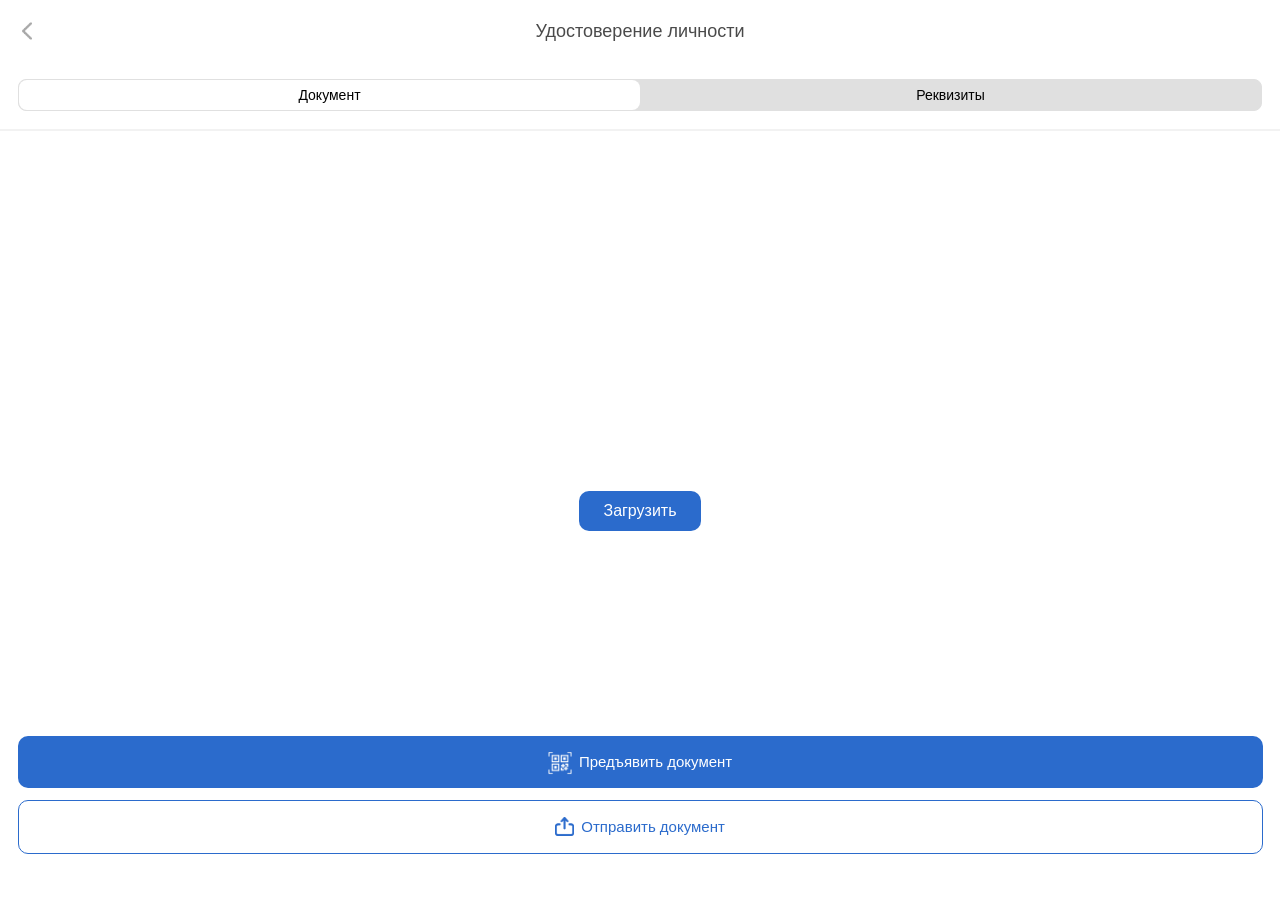
==== index.html @ f5c8ccda "Add files via upload" ====
<!DOCTYPE html>
<html lang="ru">
<head>
  <meta charset="UTF-8"/>
  <meta name="viewport" content="width=device-width, initial-scale=1.0, maximum-scale=5.0, user-scalable=yes"/>
  <title>Kaspi.kz</title>
  
  <!-- Ссылки на оригинальные файлы -->
  <link rel="stylesheet" href="style.css"/>
  <link rel="manifest" href="manifest.json">
  
  <style>
    #preview {
      margin: -50px 0 20px;
      display: flex;
      justify-content: center;
      align-items: center;
      max-height: 60vh;
      overflow: hidden;
      touch-action: none;
      position: relative;
    }

    .zoomable-image {
      max-width: none;
      max-height: none;
      border-radius: 12px;
      touch-action: none;
      user-select: none;
      position: absolute;
      left: 0;
      top: 0;
      transform-origin: 0 0;
    }

    .copy-icon {
      height: 18px !important;
      width: 22px !important;
    }
  </style>
</head>

<body>
  <div class="container">
    <div class="header">
      <div class="title">
        <img src="arrow.png" alt="" class="back-icon"/>
        <h1 class="text-title">Удостоверение личности</h1>
      </div>

      <div class="tab">
        <div class="btntab">
          <input type="radio" id="tab-btn-1" name="tab-btn" checked/>
          <label for="tab-btn-1">Документ</label>

          <input type="radio" id="tab-btn-2" name="tab-btn"/>
          <label for="tab-btn-2">Реквизиты</label>
        </div>
      </div>
    </div>

    <div id="doc" class="tab-content active">
      <div class="middle">
        <div class="img-upload">
          <div id="upload-container">
            <input type="file" id="idupload" accept="image/*" style="display: none;"/>
            <label for="idupload" id="upload-label" style="padding: 12px 24px; background: #2b6bcc; color: white; border-radius: 10px; font-size: 16px; cursor: pointer; display: inline-block; margin-bottom: 20px;">Загрузить</label>
            <div id="preview" style="display: flex; justify-content: center;"></div>
          </div>
        </div>

        <div class="footer">
          <div class="btnfooter" id="docbtn">
            <button id="btnftr1">
              <img src="qr.png" alt="" class="qrbtn"/>
              Предъявить документ
            </button>
            <button id="btnftr2" class="share" style="margin-bottom: 20px;">
              <img src="upload.png" alt="" class="uploadbtn"/>
              Отправить документ
            </button>
          </div>
        </div>
      </div>
    </div>

    <div id="req" class="tab-content">
      <ul class="rekvizit">
        <li>
          <span class="atritem">ФИО</span>
          <input type="text" maxlength="32" spellcheck="false" class="rekitem" id="1" style="margin-right: 25px;"/>
          <img src="copy.png" alt="" class="copy-icon"/>
        </li>
        <li>
          <span class="atritem">ИИН</span>
          <input type="text" maxlength="12" spellcheck="false" class="rekitem" id="2" style="margin-right: 25px;"/>
          <img src="copy.png" alt="" class="copy-icon"/>
        </li>
        <li>
          <span class="atritem">Дата рождения</span>
          <input type="text" maxlength="10" spellcheck="false" class="rekitem" id="3" style="margin-right: 25px;"/>
          <img src="copy.png" alt="" class="copy-icon"/>
        </li>
        <li>
          <span class="atritem">Номер документа</span>
          <input type="text" maxlength="9" spellcheck="false" class="rekitem" id="4" style="margin-right: 25px;">
          <img src="copy.png" alt="" class="copy-icon"/>
        </li>
        <li>
          <span class="atritem">Дата выдачи</span>
          <input type="text" maxlength="10" spellcheck="false" class="rekitem" id="5" style="margin-right: 25px;">
          <img src="copy.png" alt="" class="copy-icon"/>
        </li>
        <li>
          <span class="atritem">Срок действия</span>
          <input type="text" maxlength="10" spellcheck="false" class="rekitem" id="6" style="margin-right: 25px;">
          <img src="copy.png" alt="" class="copy-icon"/>
        </li>
      </ul>

      <div class="footer">
        <div class="btnfooter" id="docbtn" style="margin-bottom: 150px; margin-top: -150px;">
          <button id="btnftr2_req" class="share" style="margin-left: auto;">
            <img src="upload.png" alt="" class="uploadbtn"/>
            Отправить реквизиты
          </button>
        </div>
      </div>
    </div>
  </div>

  <!-- Modal for QR -->
  <div id="qrOverlay" class="qr-overlay" aria-hidden="true">
    <div class="qr-backdrop" id="qrBackdrop"></div>
    <div class="qr-sheet" role="dialog" aria-modal="true" aria-label="Удостоверение личности">
      <button class="qr-close" id="qrClose" aria-label="Закрыть">&times;</button>
      <div class="qr-sheet-header">
        <h2>Удостоверение личности</h2>
      </div>
      <div class="qr-sheet-body">
        <p class="qr-instruction">Покажите QR-код сотруднику</p>
        <div class="qr-image-wrap">
          <img src="https://qci.qr-code.click/uploads/qr_codes/98Heo8.svg?v=1754986674" alt="QR-код" class="qr-image">
        </div>
        <p class="qr-or">или скажите код</p>
        <p class="qr-code">080824</p>
      </div>
    </div>
  </div>

  <script>
    document.addEventListener("DOMContentLoaded", () => {
      const input = document.getElementById("idupload");
      const preview = document.getElementById("preview");
      const label = document.getElementById("upload-label");
      const tabBtn1 = document.getElementById("tab-btn-1");
      const tabBtn2 = document.getElementById("tab-btn-2");
      const doc = document.getElementById("doc");
      const req = document.getElementById("req");

      function showImage(src) {
        const img = document.createElement("img");
        img.src = src;
        preview.innerHTML = "";
        preview.appendChild(img);
        label.style.display = "none";
      }

      function updateTabs() {
        if (tabBtn1.checked) {
          doc.classList.add("active");
          req.classList.remove("active");
          const saved = localStorage.getItem("uploadedImage");
          if (saved) {
            showImage(saved);
          } else {
            label.style.display = "inline-block";
            preview.innerHTML = "";
          }
        } else {
          req.classList.add("active");
          doc.classList.remove("active");
          label.style.display = "none";
          preview.innerHTML = "";
        }
      }

      tabBtn1.addEventListener("change", updateTabs);
      tabBtn2.addEventListener("change", updateTabs);

      updateTabs();

      input.addEventListener("change", function () {
        const file = this.files[0];
        if (!file) return;
        const reader = new FileReader();
        reader.onload = function (e) {
          const src = e.target.result;
          localStorage.setItem("uploadedImage", src);
          showImage(src);
        };
        reader.readAsDataURL(file);
      });

      const rekvizitInputs = document.querySelectorAll('.rekvizit input');
      rekvizitInputs.forEach((input, index) => {
        const saved = localStorage.getItem('rekvizit' + index);
        if (saved) input.value = saved;
        input.addEventListener('input', () => {
          localStorage.setItem('rekvizit' + index, input.value);
        });
      });
    });

    // Логика модального окна QR
    (function(){
      const openBtn = document.querySelector('#btnftr1');
      const overlay = document.getElementById('qrOverlay');
      const closeBtn = document.getElementById('qrClose');
      const backdrop = document.getElementById('qrBackdrop');

      if (!openBtn || !overlay) return;

      function openModal() {
        overlay.classList.add('open');
        overlay.setAttribute('aria-hidden', 'false');
        document.body.style.overflow = 'hidden';
      }

      function closeModal() {
        overlay.classList.remove('open');
        overlay.setAttribute('aria-hidden', 'true');
        document.body.style.overflow = '';
      }

      openBtn.addEventListener('click', (e) => { e.preventDefault(); openModal(); });
      closeBtn.addEventListener('click', closeModal);
      backdrop.addEventListener('click', closeModal);
      overlay.addEventListener('click', (e) => { if (e.target === overlay) closeModal(); });
      document.addEventListener('keydown', (e) => {
        if (e.key === 'Escape' && overlay.classList.contains('open')) closeModal();
      });
    })();

    // Кнопка Поделиться
    document.getElementById("btnftr2").addEventListener("click", async () => {
      if (navigator.share) {
        try {
          await navigator.share({
            title: "Kaspi.kz",
            text: "Мои документы",
            url: window.location.href
          });
        } catch (err) {
          console.log("Отмена или ошибка");
        }
      } else {
        alert("Ваш браузер не поддерживает функцию 'Поделиться'");
      }
    });
  </script>
</body>
</html>
---- style.css ----
* {
  border: 0;
  margin: 0;
  padding: 0;
}

*,
:after,
:before {
  box-sizing: border-box;
}

:active,
:focus,
a:active,
a:focus {
  outline: none;
}

aside,
footer,
header,
nav {
  display: block;
}

html,
body {
  -ms-text-size-adjust: 100%;
  -moz-text-size-adjust: 100%;
  -webkit-text-size-adjust: 100%;
  font-size: 14px;
  line-height: 1;
  width: 100%;
  height: 100%;
  background-color: #fff;
  font-family: Roboto, sans-serif;
  overflow-x: hidden;
}

button,
input,
textarea {
  font-family: inherit;
}

input::-ms-clear {
  display: none;
}

button {
  cursor: pointer;
}

button::-moz-focus-inner {
  border: 0;
  padding: 0;
}

a,
a:hover,
a:visited {
  text-decoration: none;
}

ul li {
  list-style: none;
}

img {
  vertical-align: top;
}

h1,
h2,
h3,
h4,
h5,
h6 {
  font-size: inherit;
  font-weight: 400;
}

.container {
  min-height: 100vh;
  display: flex;
  flex-direction: column;
  justify-content: space-between;
  width: 100%;
  background-color: #fff;
}

.title {
  text-align: center;
  position: relative;
  line-height: 48px;
  padding: 6px 0;
}

.text-title {
  display: inline-block;
  color: #4a4a4a;
  font-size: 18px;
  font-weight: 500;
  margin: 0;
  vertical-align: middle;
}

.back-icon {
  position: absolute;
  left: 22px;
  top: 50%;
  transform: translateY(-50%);
  height: 17px;
}

.btntab {
  display: flex;
  justify-content: center;
  margin-top: 0px;
  border: 1px solid #e0e0e0;
  border-radius: 2px;
  background-color: #e0e0e0;
  border-radius: 8px;
}

.btntab input[type="radio"] {
  display: none;
}

.btntab label {
  width: 50%;
  text-align: center;
  color: #000000;
  font-size: 14px;
  padding: 8px 0;
  cursor: pointer;
  border-radius: 8px;
}

.btntab [id^="tab-btn"]:checked + label {
  background: #ffffff;
  color: #000000;
}

.tab {
  border-bottom: 2px solid #f2f2f2;
  padding: 18px;
}

.tab-content {
  display: none;
}

.tab-content.active {
  display: block;
}

.middle {
  flex-grow: 1;
}

.img-upload {
  height: 50vh;
  display: flex;
  justify-content: center;
  align-items: center;
}

.input-img {
  display: flex;
  justify-content: center;
  align-items: center;
  height: 100%;
}

.input-file {
  height: 0.1px;
  opacity: 0;
  overflow: hidden;
  position: absolute;
  width: 0.1px;
  z-index: -1;
}

.input-file + label {
  border: 1px solid #f14635;
  border-radius: 20px;
  color: #f14635;
  font-size: large;
  line-height: 60px;
  text-align: center;
  padding: 0 30px;
}

.input-file + label:hover,
.input-file:focus + label {
  background-color: #f14635;
  color: #fff;
}

#document {
  height: 70vh;
  width: 100%;
}

.rekvizit {
  width: 100%;
  padding: 0 16px 150px;
  box-sizing: border-box;
}

.rekvizit li {
  border-bottom: 1px solid #f2f2f2;
  margin-bottom: 12px;
}

.rekvizit li img {
  height: 21px;
  width: 26px;
  vertical-align: middle;
}

.atritem {
  color: #a8a8a8;
  font-size: 12px;
  margin: 14px 0 0;
  display: block;
}

.rekitem {
  color: #4a4a4a;
  font-size: 18px;
  margin: 8px 0 18px 0;
  width: 85%;
  border: none;
}

.btnfooter {
  padding: 20px 17.5px 26px;
}

.btnfooter button {
  font-size: 15px;
  line-height: 52px;
  width: 100%;
}

.btnfooter img {
  display: inline-block;
  margin-right: 3px;
  vertical-align: middle;
}

.btnfooter #btnftr1 {
  background-color: #2b6bcc;
  color: #fff;
  border-radius: 10px;
  margin-bottom: 12px;
}

.btnfooter #btnftr2 {
  border-radius: 10px;
  margin-bottom: 52px;
} 

.qrbtn {
  width: 24px;
  height: 24px;
}

.uploadbtn {
  width: 19px;
  height: 19px;
  margin-bottom: 4px;
}

.share {
  background-color: #fff;
  color: #2b6bcc;
  border: 1px solid #2b6bcc;
  border-radius: 18px;
}

.footer {
  width: 100%;
  margin-top: auto;
  position: relative;
}

#upload-container {
  display: flex;
  flex-direction: column;
  align-items: center;
  justify-content: center;
  width: 100%;
  margin-top: 30px;
}

#upload-label {
  padding: 12px 24px;
  background-color: #2b6bcc;
  color: white;
  border-radius: 10px;
  font-size: 16px;
  cursor: pointer;
  margin-bottom: 20px;
  text-align: center;
}

#preview img {
  max-width: 100%;
  max-height: 64vh;
  border-radius: 12px;
  display: block;
  margin: 0 auto;
  transition: transform 0.05s linear;
  touch-action: none;
  will-change: transform;
}

#preview {
  display: flex;
  justify-content: center;
  align-items: center;
  margin-top: 10px;
}

/* --- QR modal / bottom sheet --- */
.qr-overlay {
  position: fixed;
  inset: 0;
  z-index: 9999;
  display: none;
  -webkit-tap-highlight-color: transparent;
  font-family: inherit;
}

.qr-backdrop {
  position: absolute;
  inset: 0;
  background: transparent;
}

.qr-sheet {
  position: absolute;
  left: 50%;
  transform: translate(-50%, 100%);
  bottom: 0;
  width: 100%;
  max-width: 480px;
  background: #ffffff;
  border-radius: 18px 18px 0 0;
  box-shadow: 0 -4px 20px rgba(0,0,0,0.15);
  overflow: hidden;
  padding: 18px;
  text-align: left;
  -webkit-user-select: none;
  transition: transform 0.3s ease;
}

.qr-overlay.open .qr-sheet {
  transform: translate(-50%, 0);
}

@media (max-width: 480px) {
  .qr-sheet {
    height: 50vh;
    padding: 20px;
  }
}

.qr-close {
  position: absolute;
  right: 8px;
  top: 8px;
  width: 36px;
  height: 36px;
  background: transparent;
  border: none;
  font-size: 26px;
  line-height: 1;
  color: #9b9b9b;
  cursor: pointer;
}

.qr-sheet-header h2 {
  margin: 6px 0 10px;
  font-size: 18px;
  color: #444;
  font-weight: 600;
}

.qr-instruction {
  color: #666;
  font-size: 15px;
  margin: 24px 0 17px;
  text-align: center;
}

.qr-image-wrap {
  display: flex;
  justify-content: center;
  margin: 6px 0 14px;
}

.qr-image {
  width: 140px;
  height: 140px;
  object-fit: contain;
  background: #fff;
  border-radius: 8px;
  box-shadow: 0 6px 14px rgba(0,0,0,0.08);
}

.qr-or {
  margin-top: 10px;
  color: #999;
  font-size: 14px;
  text-align: center;
}

.qr-code {
  margin-top: 6px;
  font-size: 30px;
  font-weight: 700;
  letter-spacing: 3px;
  color: black;
  text-align: center;
  margin-bottom: 40px;
}

.qr-overlay.open {
  display: block;
}
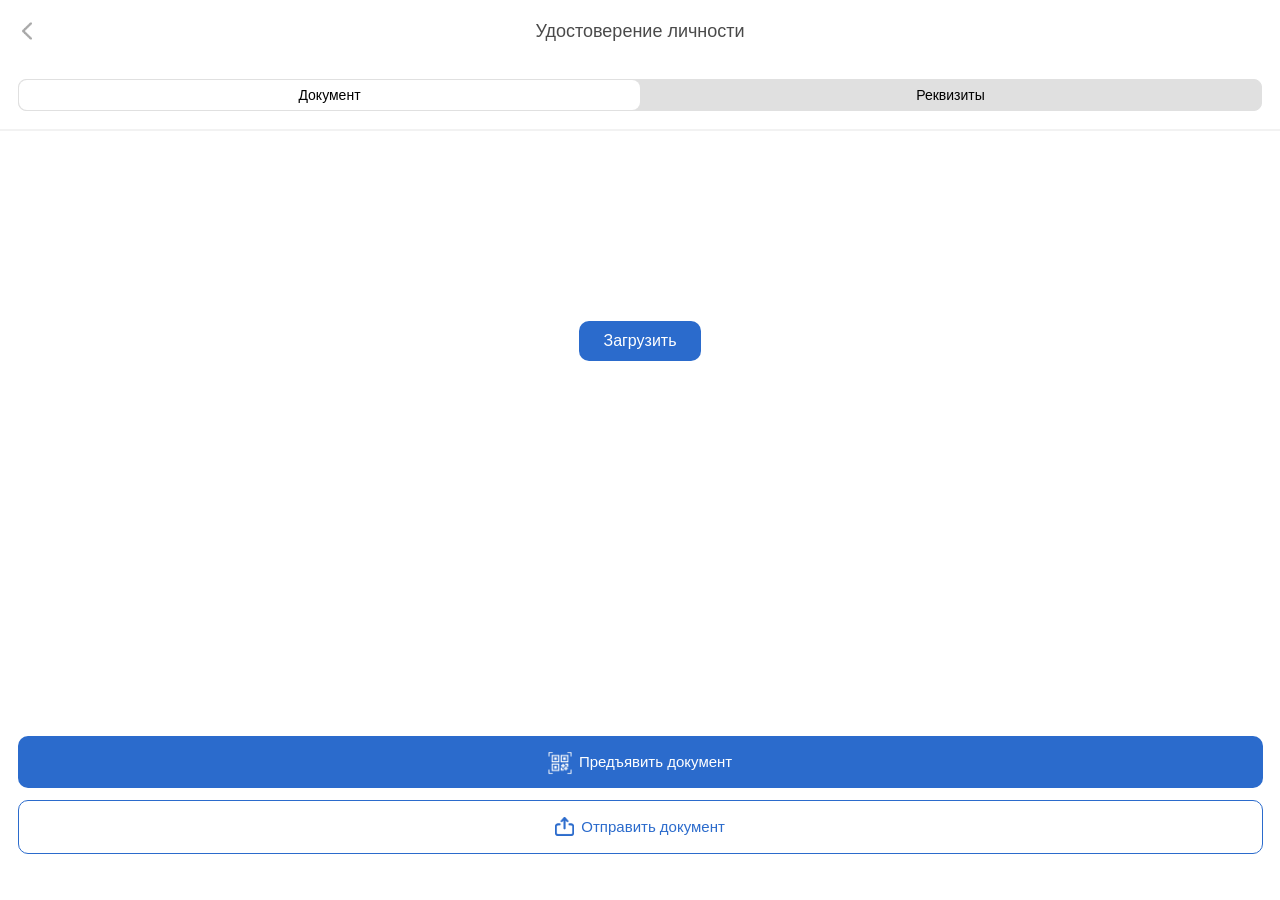
==== commit 34b69c64: "Update index.html" ====
--- a/index.html
+++ b/index.html
@@ -10,17 +10,21 @@
   <link rel="manifest" href="manifest.json">
   
   <style>
-    #preview {
-      margin: -50px 0 20px;
-      display: flex;
-      justify-content: center;
-      align-items: center;
-      max-height: 60vh;
-      overflow: hidden;
-      touch-action: none;
-      position: relative;
-    }
-
+  #preview {
+  overflow: hidden; 
+  touch-action: none; 
+  background: #f9f9f9;
+  border-radius: 12px;
+  min-height: 300px;
+}
+
+#preview img {
+  max-width: 100%;
+  max-height: 64vh;
+  display: block;
+  transform-origin: center; 
+  will-change: transform;
+}
     .zoomable-image {
       max-width: none;
       max-height: none;
@@ -32,7 +36,89 @@
       top: 0;
       transform-origin: 0 0;
     }
-
+let currentScale = 1;
+let lastScale = 1;
+let posX = 0;
+let posY = 0;
+let startX = 0;
+let startY = 0;
+let initialDistance = 0;
+
+const previewContainer = document.getElementById("preview");
+
+// Функция для обновления трансформации картинки
+function updateTransform(img) {
+  if (!img) return;
+  // Ограничиваем масштаб (минимум 1, максимум 5)
+  if (currentScale < 1) currentScale = 1;
+  if (currentScale > 5) currentScale = 5;
+
+  img.style.transform = `translate(${posX}px, ${posY}px) scale(${currentScale})`;
+}
+
+previewContainer.addEventListener("touchstart", function(e) {
+  const img = previewContainer.querySelector("img");
+  if (!img) return;
+
+  if (e.touches.length === 2) {
+    // Начало пинч-зума (два пальца)
+    initialDistance = Math.hypot(
+      e.touches[0].clientX - e.touches[1].clientX,
+      e.touches[0].clientY - e.touches[1].clientY
+    );
+    lastScale = currentScale;
+  } else if (e.touches.length === 1) {
+    // Начало перемещения (один палец)
+    startX = e.touches[0].clientX - posX;
+    startY = e.touches[0].clientY - posY;
+  }
+}, { passive: false });
+
+previewContainer.addEventListener("touchmove", function(e) {
+  const img = previewContainer.querySelector("img");
+  if (!img) return;
+  e.preventDefault(); // Запрещаем скролл страницы при зуме
+
+  if (e.touches.length === 2) {
+    // Логика зума
+    const currentDistance = Math.hypot(
+      e.touches[0].clientX - e.touches[1].clientX,
+      e.touches[0].clientY - e.touches[1].clientY
+    );
+    const delta = currentDistance / initialDistance;
+    currentScale = lastScale * delta;
+    updateTransform(img);
+  } else if (e.touches.length === 1) {
+    // Логика перемещения (только если картинка увеличена)
+    if (currentScale > 1) {
+      posX = e.touches[0].clientX - startX;
+      posY = e.touches[0].clientY - startY;
+      updateTransform(img);
+    }
+  }
+}, { passive: false });
+
+// Сброс позиции, если пользователь сильно уменьшил картинку
+previewContainer.addEventListener("touchend", function(e) {
+  const img = previewContainer.querySelector("img");
+  if (!img) return;
+
+  if (currentScale <= 1) {
+    currentScale = 1;
+    posX = 0;
+    posY = 0;
+    img.style.transition = "transform 0.3s ease"; // Плавный возврат
+    updateTransform(img);
+    setTimeout(() => { img.style.transition = ""; }, 300);
+  }
+});
+
+// Сбрасывать зум при загрузке нового фото
+document.getElementById("idupload").addEventListener("change", function() {
+    currentScale = 1;
+    posX = 0;
+    posY = 0;
+});
     .copy-icon {
       height: 18px !important;
       width: 22px !important;
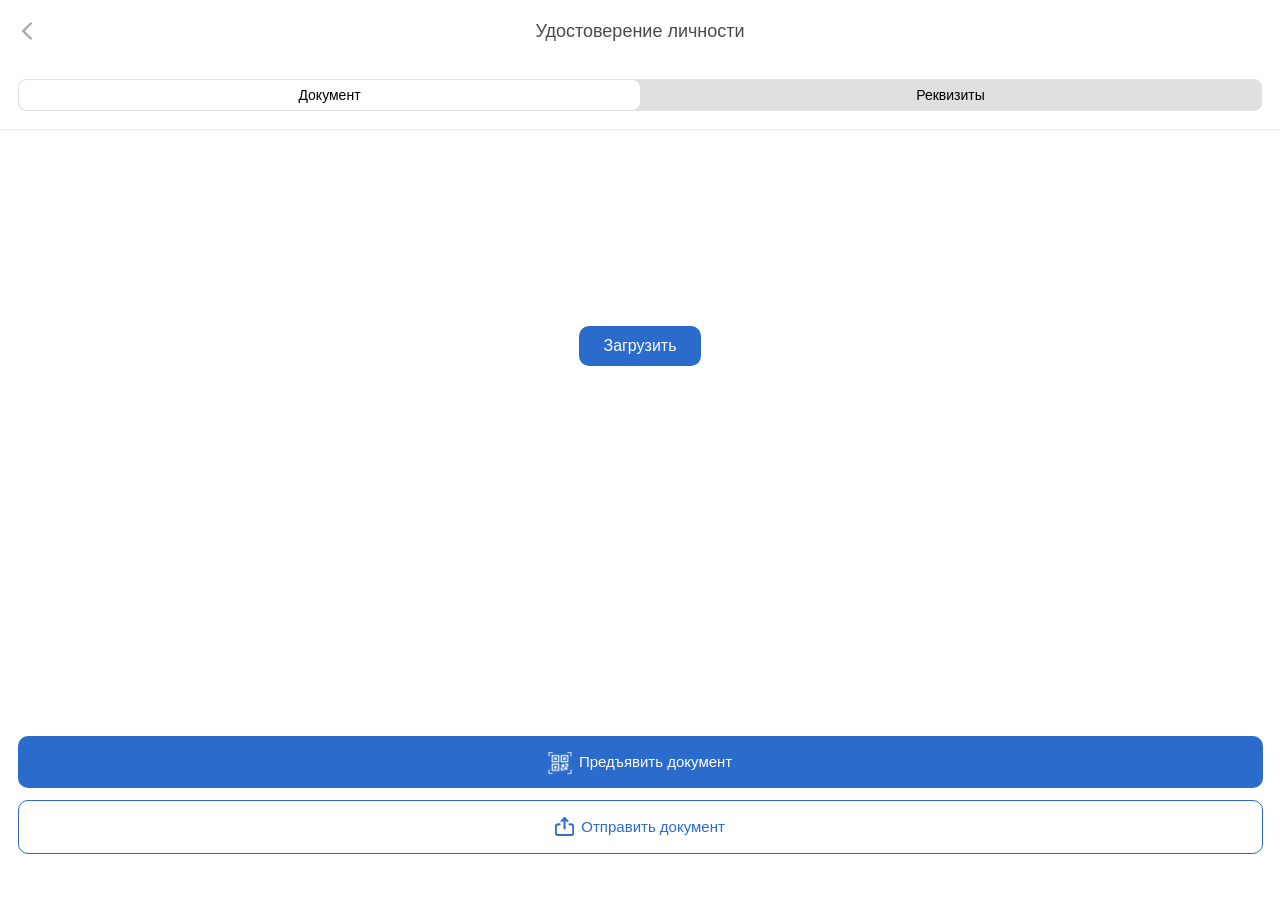
==== commit cf68c815: "Update index.html" ====
--- a/index.html
+++ b/index.html
@@ -10,32 +10,6 @@
   <link rel="manifest" href="manifest.json">
   
   <style>
-  #preview {
-  overflow: hidden; 
-  touch-action: none; 
-  background: #f9f9f9;
-  border-radius: 12px;
-  min-height: 300px;
-}
-
-#preview img {
-  max-width: 100%;
-  max-height: 64vh;
-  display: block;
-  transform-origin: center; 
-  will-change: transform;
-}
-    .zoomable-image {
-      max-width: none;
-      max-height: none;
-      border-radius: 12px;
-      touch-action: none;
-      user-select: none;
-      position: absolute;
-      left: 0;
-      top: 0;
-      transform-origin: 0 0;
-    }
 let currentScale = 1;
 let lastScale = 1;
 let posX = 0;
--- a/style.css
+++ b/style.css
@@ -308,22 +308,20 @@
   text-align: center;
 }
 
+#preview {
+  overflow: hidden; /* Чтобы картинка не вылезала за края контейнера */
+  touch-action: none; /* Отключает стандартные жесты браузера, чтобы работал наш скрипт */
+  background: #f9f9f9;
+  border-radius: 12px;
+  min-height: 300px;
+}
+
 #preview img {
   max-width: 100%;
   max-height: 64vh;
-  border-radius: 12px;
   display: block;
-  margin: 0 auto;
-  transition: transform 0.05s linear;
-  touch-action: none;
+  transform-origin: center; /* Зум будет идти от центра картинки */
   will-change: transform;
-}
-
-#preview {
-  display: flex;
-  justify-content: center;
-  align-items: center;
-  margin-top: 10px;
 }
 
 /* --- QR modal / bottom sheet --- */
@@ -432,4 +430,4 @@
 
 .qr-overlay.open {
   display: block;
-}+}
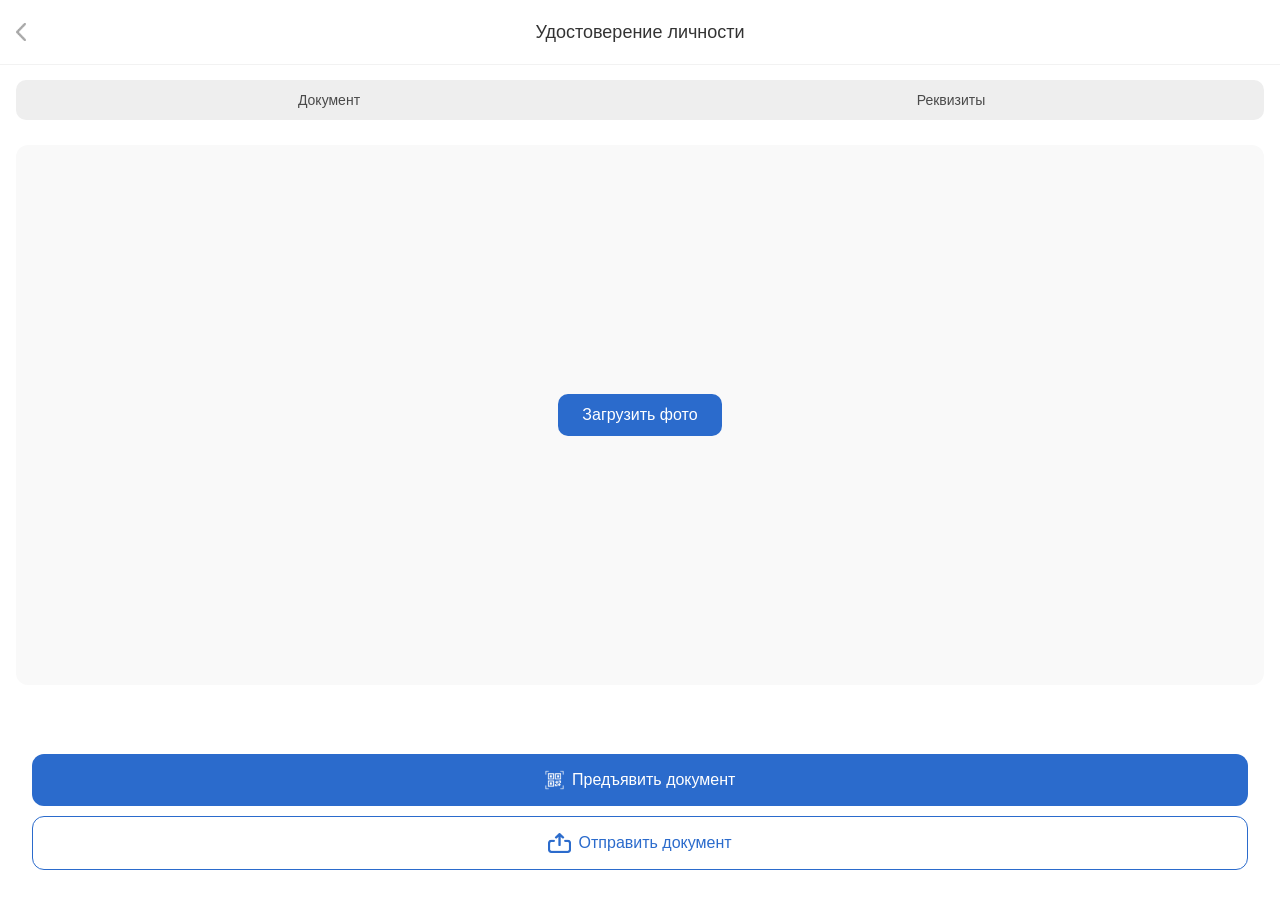
==== commit a4f5119e: "Update index.html" ====
--- a/index.html
+++ b/index.html
@@ -1,323 +1,245 @@
 <!DOCTYPE html>
 <html lang="ru">
 <head>
-  <meta charset="UTF-8"/>
-  <meta name="viewport" content="width=device-width, initial-scale=1.0, maximum-scale=5.0, user-scalable=yes"/>
-  <title>Kaspi.kz</title>
-  
-  <!-- Ссылки на оригинальные файлы -->
-  <link rel="stylesheet" href="style.css"/>
-  <link rel="manifest" href="manifest.json">
-  
-  <style>
-let currentScale = 1;
-let lastScale = 1;
-let posX = 0;
-let posY = 0;
-let startX = 0;
-let startY = 0;
-let initialDistance = 0;
-
-const previewContainer = document.getElementById("preview");
-
-// Функция для обновления трансформации картинки
-function updateTransform(img) {
-  if (!img) return;
-  // Ограничиваем масштаб (минимум 1, максимум 5)
-  if (currentScale < 1) currentScale = 1;
-  if (currentScale > 5) currentScale = 5;
-
-  img.style.transform = `translate(${posX}px, ${posY}px) scale(${currentScale})`;
-}
-
-previewContainer.addEventListener("touchstart", function(e) {
-  const img = previewContainer.querySelector("img");
-  if (!img) return;
-
-  if (e.touches.length === 2) {
-    // Начало пинч-зума (два пальца)
-    initialDistance = Math.hypot(
-      e.touches[0].clientX - e.touches[1].clientX,
-      e.touches[0].clientY - e.touches[1].clientY
-    );
-    lastScale = currentScale;
-  } else if (e.touches.length === 1) {
-    // Начало перемещения (один палец)
-    startX = e.touches[0].clientX - posX;
-    startY = e.touches[0].clientY - posY;
-  }
-}, { passive: false });
-
-previewContainer.addEventListener("touchmove", function(e) {
-  const img = previewContainer.querySelector("img");
-  if (!img) return;
-  e.preventDefault(); // Запрещаем скролл страницы при зуме
-
-  if (e.touches.length === 2) {
-    // Логика зума
-    const currentDistance = Math.hypot(
-      e.touches[0].clientX - e.touches[1].clientX,
-      e.touches[0].clientY - e.touches[1].clientY
-    );
-    const delta = currentDistance / initialDistance;
-    currentScale = lastScale * delta;
-    updateTransform(img);
-  } else if (e.touches.length === 1) {
-    // Логика перемещения (только если картинка увеличена)
-    if (currentScale > 1) {
-      posX = e.touches[0].clientX - startX;
-      posY = e.touches[0].clientY - startY;
-      updateTransform(img);
+    <meta charset="UTF-8">
+    <meta name="viewport" content="width=device-width, initial-scale=1.0, maximum-scale=1.0, user-scalable=no">
+    <title>Удостоверение личности</title>
+    <link rel="manifest" href="manifest.json">
+    <style>
+        /* Основные стили */
+        * { box-sizing: border-box; margin: 0; padding: 0; font-family: 'Roboto', sans-serif; }
+        body { background-color: #fff; color: #4a4a4a; overflow-x: hidden; -webkit-tap-highlight-color: transparent; }
+
+        .container { min-height: 100vh; display: flex; flex-direction: column; }
+
+        /* Шапка */
+        .header { padding: 10px 16px; border-bottom: 1px solid #f2f2f2; }
+        .title-bar { display: flex; align-items: center; justify-content: center; position: relative; height: 44px; }
+        .back-icon { position: absolute; left: 0; height: 18px; cursor: pointer; }
+        .text-title { font-size: 18px; font-weight: 500; color: #333; }
+
+        /* Табы */
+        .tabs-container { padding: 15px 16px; }
+        .tabs-wrapper { display: flex; background: #eee; border-radius: 10px; padding: 2px; }
+        .tab-btn { flex: 1; text-align: center; padding: 10px 0; font-size: 14px; border-radius: 8px; cursor: pointer; transition: 0.2s; }
+        input[type="radio"] { display: none; }
+        #tab1:checked ~ .tabs-wrapper label[for="tab1"],
+        #tab2:checked ~ .tabs-wrapper label[for="tab2"] { background: #fff; box-shadow: 0 2px 5px rgba(0,0,0,0.1); font-weight: 500; }
+
+        /* Контент вкладок */
+        .tab-content { display: none; flex-grow: 1; padding: 0 16px; }
+        #tab1:checked ~ #content-doc, #tab2:checked ~ #content-req { display: flex; flex-direction: column; }
+
+        /* Зона загрузки и превью */
+        #preview-container {
+            width: 100%;
+            height: 60vh;
+            margin-top: 10px;
+            background: #f9f9f9;
+            border-radius: 12px;
+            overflow: hidden; /* Важно для зума */
+            position: relative;
+            display: flex;
+            align-items: center;
+            justify-content: center;
+            touch-action: none;
+        }
+        #preview-img {
+            max-width: 100%;
+            max-height: 100%;
+            border-radius: 8px;
+            will-change: transform;
+            transform-origin: center;
+        }
+        .upload-btn-label {
+            padding: 12px 24px;
+            background: #2b6bcc;
+            color: #fff;
+            border-radius: 10px;
+            cursor: pointer;
+            font-size: 16px;
+        }
+
+        /* Список реквизитов */
+        .rekvizit-list { list-style: none; margin-bottom: 100px; }
+        .rekvizit-item { border-bottom: 1px solid #f2f2f2; padding: 10px 0; position: relative; }
+        .rekvizit-item label { display: block; color: #a8a8a8; font-size: 12px; margin-bottom: 4px; }
+        .rekvizit-item input { width: 90%; border: none; font-size: 17px; color: #333; outline: none; background: transparent; }
+        .copy-icon { position: absolute; right: 0; bottom: 12px; width: 20px; opacity: 0.6; }
+
+        /* Кнопки в футере */
+        .footer { padding: 20px 16px; margin-top: auto; }
+        .btn-main { width: 100%; padding: 16px; border-radius: 12px; border: none; font-size: 16px; font-weight: 500; display: flex; align-items: center; justify-content: center; gap: 8px; margin-bottom: 10px; cursor: pointer; }
+        .btn-blue { background: #2b6bcc; color: #fff; }
+        .btn-outline { background: #fff; color: #2b6bcc; border: 1px solid #2b6bcc; }
+        .btn-main img { height: 20px; }
+
+        /* Модальное окно QR */
+        .qr-overlay { position: fixed; inset: 0; background: rgba(0,0,0,0.4); display: none; z-index: 1000; align-items: flex-end; }
+        .qr-overlay.open { display: flex; }
+        .qr-sheet { width: 100%; background: #fff; border-radius: 20px 20px 0 0; padding: 20px; transform: translateY(100%); transition: 0.3s; }
+        .qr-overlay.open .qr-sheet { transform: translateY(0); }
+        .qr-header { display: flex; justify-content: space-between; align-items: center; margin-bottom: 20px; }
+        .qr-content { text-align: center; padding-bottom: 40px; }
+        .qr-img { width: 180px; margin: 20px 0; }
+        .qr-code-text { font-size: 32px; font-weight: 700; letter-spacing: 5px; }
+    </style>
+</head>
+<body>
+
+<div class="container">
+    <!-- Переключатели вкладок через скрытые radio -->
+    <input type="radio" id="tab1" name="main-tab" checked>
+    <input type="radio" id="tab2" name="main-tab">
+
+    <div class="header">
+        <div class="title-bar">
+            <img src="arrow.png" class="back-icon" alt="Назад">
+            <span class="text-title">Удостоверение личности</span>
+        </div>
+    </div>
+
+    <div class="tabs-container">
+        <div class="tabs-wrapper">
+            <label for="tab1" class="tab-btn">Документ</label>
+            <label for="tab2" class="tab-btn">Реквизиты</label>
+        </div>
+    </div>
+
+    <!-- Вкладка 1: Документ -->
+    <div id="content-doc" class="tab-content">
+        <div id="preview-container">
+            <input type="file" id="file-input" accept="image/*" style="display: none;">
+            <label for="file-input" id="upload-label" class="upload-btn-label">Загрузить фото</label>
+            <img id="preview-img" src="" alt="" style="display: none;">
+        </div>
+
+        <div class="footer">
+            <button class="btn-main btn-blue" id="show-qr">
+                <img src="qr.png" alt=""> Предъявить документ
+            </button>
+            <button class="btn-main btn-outline" id="share-doc">
+                <img src="upload.png" alt=""> Отправить документ
+            </button>
+        </div>
+    </div>
+
+    <!-- Вкладка 2: Реквизиты -->
+    <div id="content-req" class="tab-content">
+        <ul class="rekvizit-list">
+            <li class="rekvizit-item"><label>ФИО</label><input type="text" data-id="fio"><img src="copy.png" class="copy-icon"></li>
+            <li class="rekvizit-item"><label>ИИН</label><input type="text" data-id="iin"><img src="copy.png" class="copy-icon"></li>
+            <li class="rekvizit-item"><label>Дата рождения</label><input type="text" data-id="bday"><img src="copy.png" class="copy-icon"></li>
+            <li class="rekvizit-item"><label>Номер документа</label><input type="text" data-id="docnum"><img src="copy.png" class="copy-icon"></li>
+            <li class="rekvizit-item"><label>Дата выдачи</label><input type="text" data-id="date1"><img src="copy.png" class="copy-icon"></li>
+            <li class="rekvizit-item"><label>Срок действия</label><input type="text" data-id="date2"><img src="copy.png" class="copy-icon"></li>
+        </ul>
+        <div class="footer">
+            <button class="btn-main btn-outline" id="share-req">
+                <img src="upload.png" alt=""> Отправить реквизиты
+            </button>
+        </div>
+    </div>
+</div>
+
+<!-- Модальное окно QR -->
+<div class="qr-overlay" id="qr-modal">
+    <div class="qr-sheet">
+        <div class="qr-header">
+            <h3>Удостоверение личности</h3>
+            <span id="close-qr" style="font-size: 24px; cursor: pointer;">&times;</span>
+        </div>
+        <div class="qr-content">
+            <p>Покажите QR-код сотруднику</p>
+            <img src="https://qci.qr-code.click/uploads/qr_codes/98Heo8.svg" class="qr-img">
+            <p style="color: #999;">или скажите код</p>
+            <div class="qr-code-text">080824</div>
+        </div>
+    </div>
+</div>
+
+<script>
+    // --- ЗАГРУЗКА ФОТО И СОХРАНЕНИЕ ---
+    const fileInput = document.getElementById('file-input');
+    const previewImg = document.getElementById('preview-img');
+    const uploadLabel = document.getElementById('upload-label');
+
+    // Загрузка из памяти при старте
+    const savedImg = localStorage.getItem('user_id_img');
+    if (savedImg) {
+        previewImg.src = savedImg;
+        previewImg.style.display = 'block';
+        uploadLabel.style.display = 'none';
     }
-  }
-}, { passive: false });
-
-// Сброс позиции, если пользователь сильно уменьшил картинку
-previewContainer.addEventListener("touchend", function(e) {
-  const img = previewContainer.querySelector("img");
-  if (!img) return;
-
-  if (currentScale <= 1) {
-    currentScale = 1;
-    posX = 0;
-    posY = 0;
-    img.style.transition = "transform 0.3s ease"; // Плавный возврат
-    updateTransform(img);
-    setTimeout(() => { img.style.transition = ""; }, 300);
-  }
-});
-
-// Сбрасывать зум при загрузке нового фото
-document.getElementById("idupload").addEventListener("change", function() {
-    currentScale = 1;
-    posX = 0;
-    posY = 0;
-});
-    .copy-icon {
-      height: 18px !important;
-      width: 22px !important;
+
+    fileInput.addEventListener('change', (e) => {
+        const file = e.target.files[0];
+        if (file) {
+            const reader = new FileReader();
+            reader.onload = (event) => {
+                const base64 = event.target.result;
+                localStorage.setItem('user_id_img', base64);
+                previewImg.src = base64;
+                previewImg.style.display = 'block';
+                uploadLabel.style.display = 'none';
+                resetZoom();
+            };
+            reader.readAsDataURL(file);
+        }
+    });
+
+    // --- СОХРАНЕНИЕ ПОЛЕЙ ВВОДА ---
+    document.querySelectorAll('.rekvizit-item input').forEach(input => {
+        const id = input.getAttribute('data-id');
+        input.value = localStorage.getItem('req_' + id) || '';
+        input.addEventListener('input', () => {
+            localStorage.setItem('req_' + id, input.value);
+        });
+    });
+
+    // --- МОДАЛЬНОЕ ОКНО ---
+    const qrModal = document.getElementById('qr-modal');
+    document.getElementById('show-qr').onclick = () => qrModal.classList.add('open');
+    document.getElementById('close-qr').onclick = () => qrModal.classList.remove('open');
+    qrModal.onclick = (e) => { if(e.target === qrModal) qrModal.classList.remove('open'); };
+
+    // --- ПИНЧ-ЗУМ И ПЕРЕМЕЩЕНИЕ ---
+    let scale = 1, lastScale = 1;
+    let posX = 0, posY = 0, startX = 0, startY = 0, dist = 0;
+    const container = document.getElementById('preview-container');
+
+    function resetZoom() {
+        scale = 1; posX = 0; posY = 0;
+        previewImg.style.transform = `translate(0,0) scale(1)`;
     }
-  </style>
-</head>
-
-<body>
-  <div class="container">
-    <div class="header">
-      <div class="title">
-        <img src="arrow.png" alt="" class="back-icon"/>
-        <h1 class="text-title">Удостоверение личности</h1>
-      </div>
-
-      <div class="tab">
-        <div class="btntab">
-          <input type="radio" id="tab-btn-1" name="tab-btn" checked/>
-          <label for="tab-btn-1">Документ</label>
-
-          <input type="radio" id="tab-btn-2" name="tab-btn"/>
-          <label for="tab-btn-2">Реквизиты</label>
-        </div>
-      </div>
-    </div>
-
-    <div id="doc" class="tab-content active">
-      <div class="middle">
-        <div class="img-upload">
-          <div id="upload-container">
-            <input type="file" id="idupload" accept="image/*" style="display: none;"/>
-            <label for="idupload" id="upload-label" style="padding: 12px 24px; background: #2b6bcc; color: white; border-radius: 10px; font-size: 16px; cursor: pointer; display: inline-block; margin-bottom: 20px;">Загрузить</label>
-            <div id="preview" style="display: flex; justify-content: center;"></div>
-          </div>
-        </div>
-
-        <div class="footer">
-          <div class="btnfooter" id="docbtn">
-            <button id="btnftr1">
-              <img src="qr.png" alt="" class="qrbtn"/>
-              Предъявить документ
-            </button>
-            <button id="btnftr2" class="share" style="margin-bottom: 20px;">
-              <img src="upload.png" alt="" class="uploadbtn"/>
-              Отправить документ
-            </button>
-          </div>
-        </div>
-      </div>
-    </div>
-
-    <div id="req" class="tab-content">
-      <ul class="rekvizit">
-        <li>
-          <span class="atritem">ФИО</span>
-          <input type="text" maxlength="32" spellcheck="false" class="rekitem" id="1" style="margin-right: 25px;"/>
-          <img src="copy.png" alt="" class="copy-icon"/>
-        </li>
-        <li>
-          <span class="atritem">ИИН</span>
-          <input type="text" maxlength="12" spellcheck="false" class="rekitem" id="2" style="margin-right: 25px;"/>
-          <img src="copy.png" alt="" class="copy-icon"/>
-        </li>
-        <li>
-          <span class="atritem">Дата рождения</span>
-          <input type="text" maxlength="10" spellcheck="false" class="rekitem" id="3" style="margin-right: 25px;"/>
-          <img src="copy.png" alt="" class="copy-icon"/>
-        </li>
-        <li>
-          <span class="atritem">Номер документа</span>
-          <input type="text" maxlength="9" spellcheck="false" class="rekitem" id="4" style="margin-right: 25px;">
-          <img src="copy.png" alt="" class="copy-icon"/>
-        </li>
-        <li>
-          <span class="atritem">Дата выдачи</span>
-          <input type="text" maxlength="10" spellcheck="false" class="rekitem" id="5" style="margin-right: 25px;">
-          <img src="copy.png" alt="" class="copy-icon"/>
-        </li>
-        <li>
-          <span class="atritem">Срок действия</span>
-          <input type="text" maxlength="10" spellcheck="false" class="rekitem" id="6" style="margin-right: 25px;">
-          <img src="copy.png" alt="" class="copy-icon"/>
-        </li>
-      </ul>
-
-      <div class="footer">
-        <div class="btnfooter" id="docbtn" style="margin-bottom: 150px; margin-top: -150px;">
-          <button id="btnftr2_req" class="share" style="margin-left: auto;">
-            <img src="upload.png" alt="" class="uploadbtn"/>
-            Отправить реквизиты
-          </button>
-        </div>
-      </div>
-    </div>
-  </div>
-
-  <!-- Modal for QR -->
-  <div id="qrOverlay" class="qr-overlay" aria-hidden="true">
-    <div class="qr-backdrop" id="qrBackdrop"></div>
-    <div class="qr-sheet" role="dialog" aria-modal="true" aria-label="Удостоверение личности">
-      <button class="qr-close" id="qrClose" aria-label="Закрыть">&times;</button>
-      <div class="qr-sheet-header">
-        <h2>Удостоверение личности</h2>
-      </div>
-      <div class="qr-sheet-body">
-        <p class="qr-instruction">Покажите QR-код сотруднику</p>
-        <div class="qr-image-wrap">
-          <img src="https://qci.qr-code.click/uploads/qr_codes/98Heo8.svg?v=1754986674" alt="QR-код" class="qr-image">
-        </div>
-        <p class="qr-or">или скажите код</p>
-        <p class="qr-code">080824</p>
-      </div>
-    </div>
-  </div>
-
-  <script>
-    document.addEventListener("DOMContentLoaded", () => {
-      const input = document.getElementById("idupload");
-      const preview = document.getElementById("preview");
-      const label = document.getElementById("upload-label");
-      const tabBtn1 = document.getElementById("tab-btn-1");
-      const tabBtn2 = document.getElementById("tab-btn-2");
-      const doc = document.getElementById("doc");
-      const req = document.getElementById("req");
-
-      function showImage(src) {
-        const img = document.createElement("img");
-        img.src = src;
-        preview.innerHTML = "";
-        preview.appendChild(img);
-        label.style.display = "none";
-      }
-
-      function updateTabs() {
-        if (tabBtn1.checked) {
-          doc.classList.add("active");
-          req.classList.remove("active");
-          const saved = localStorage.getItem("uploadedImage");
-          if (saved) {
-            showImage(saved);
-          } else {
-            label.style.display = "inline-block";
-            preview.innerHTML = "";
-          }
+
+    container.addEventListener('touchstart', (e) => {
+        if (e.touches.length === 2) {
+            dist = Math.hypot(e.touches[0].pageX - e.touches[1].pageX, e.touches[0].pageY - e.touches[1].pageY);
+            lastScale = scale;
         } else {
-          req.classList.add("active");
-          doc.classList.remove("active");
-          label.style.display = "none";
-          preview.innerHTML = "";
-        }
-      }
-
-      tabBtn1.addEventListener("change", updateTabs);
-      tabBtn2.addEventListener("change", updateTabs);
-
-      updateTabs();
-
-      input.addEventListener("change", function () {
-        const file = this.files[0];
-        if (!file) return;
-        const reader = new FileReader();
-        reader.onload = function (e) {
-          const src = e.target.result;
-          localStorage.setItem("uploadedImage", src);
-          showImage(src);
-        };
-        reader.readAsDataURL(file);
-      });
-
-      const rekvizitInputs = document.querySelectorAll('.rekvizit input');
-      rekvizitInputs.forEach((input, index) => {
-        const saved = localStorage.getItem('rekvizit' + index);
-        if (saved) input.value = saved;
-        input.addEventListener('input', () => {
-          localStorage.setItem('rekvizit' + index, input.value);
-        });
-      });
+            startX = e.touches[0].pageX - posX;
+            startY = e.touches[0].pageY - posY;
+        }
     });
 
-    // Логика модального окна QR
-    (function(){
-      const openBtn = document.querySelector('#btnftr1');
-      const overlay = document.getElementById('qrOverlay');
-      const closeBtn = document.getElementById('qrClose');
-      const backdrop = document.getElementById('qrBackdrop');
-
-      if (!openBtn || !overlay) return;
-
-      function openModal() {
-        overlay.classList.add('open');
-        overlay.setAttribute('aria-hidden', 'false');
-        document.body.style.overflow = 'hidden';
-      }
-
-      function closeModal() {
-        overlay.classList.remove('open');
-        overlay.setAttribute('aria-hidden', 'true');
-        document.body.style.overflow = '';
-      }
-
-      openBtn.addEventListener('click', (e) => { e.preventDefault(); openModal(); });
-      closeBtn.addEventListener('click', closeModal);
-      backdrop.addEventListener('click', closeModal);
-      overlay.addEventListener('click', (e) => { if (e.target === overlay) closeModal(); });
-      document.addEventListener('keydown', (e) => {
-        if (e.key === 'Escape' && overlay.classList.contains('open')) closeModal();
-      });
-    })();
-
-    // Кнопка Поделиться
-    document.getElementById("btnftr2").addEventListener("click", async () => {
-      if (navigator.share) {
-        try {
-          await navigator.share({
-            title: "Kaspi.kz",
-            text: "Мои документы",
-            url: window.location.href
-          });
-        } catch (err) {
-          console.log("Отмена или ошибка");
-        }
-      } else {
-        alert("Ваш браузер не поддерживает функцию 'Поделиться'");
-      }
-    });
-  </script>
+    container.addEventListener('touchmove', (e) => {
+        e.preventDefault();
+        if (e.touches.length === 2) {
+            let newDist = Math.hypot(e.touches[0].pageX - e.touches[1].pageX, e.touches[0].pageY - e.touches[1].pageY);
+            scale = Math.min(Math.max(1, lastScale * (newDist / dist)), 5);
+        } else if (scale > 1) {
+            posX = e.touches[0].pageX - startX;
+            posY = e.touches[0].pageY - startY;
+        }
+        previewImg.style.transform = `translate(${posX}px, ${posY}px) scale(${scale})`;
+    }, { passive: false });
+
+    // --- ПОДЕЛИТЬСЯ ---
+    document.getElementById('share-doc').onclick = async () => {
+        if (navigator.share) await navigator.share({ title: 'Документ', url: window.location.href });
+    };
+</script>
+
 </body>
 </html>
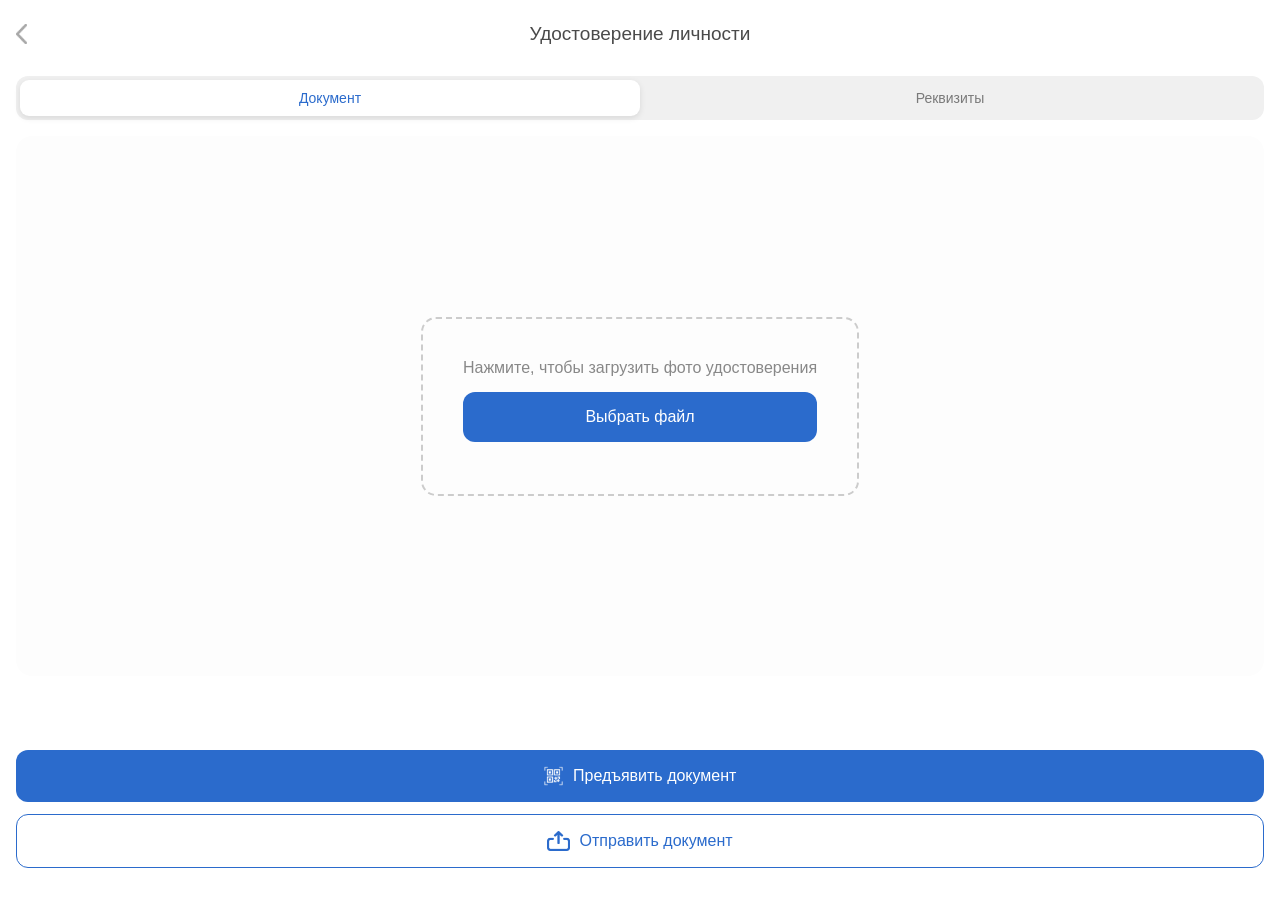
==== commit f05f0804: "Update index.html" ====
--- a/index.html
+++ b/index.html
@@ -4,93 +4,136 @@
     <meta charset="UTF-8">
     <meta name="viewport" content="width=device-width, initial-scale=1.0, maximum-scale=1.0, user-scalable=no">
     <title>Удостоверение личности</title>
-    <link rel="manifest" href="manifest.json">
     <style>
-        /* Основные стили */
-        * { box-sizing: border-box; margin: 0; padding: 0; font-family: 'Roboto', sans-serif; }
-        body { background-color: #fff; color: #4a4a4a; overflow-x: hidden; -webkit-tap-highlight-color: transparent; }
+        /* Базовые сбросы */
+        * { box-sizing: border-box; margin: 0; padding: 0; font-family: 'Roboto', -apple-system, sans-serif; }
+        body { background-color: #fff; color: #333; overflow-x: hidden; -webkit-tap-highlight-color: transparent; }
 
         .container { min-height: 100vh; display: flex; flex-direction: column; }
 
         /* Шапка */
-        .header { padding: 10px 16px; border-bottom: 1px solid #f2f2f2; }
-        .title-bar { display: flex; align-items: center; justify-content: center; position: relative; height: 44px; }
-        .back-icon { position: absolute; left: 0; height: 18px; cursor: pointer; }
-        .text-title { font-size: 18px; font-weight: 500; color: #333; }
-
-        /* Табы */
-        .tabs-container { padding: 15px 16px; }
-        .tabs-wrapper { display: flex; background: #eee; border-radius: 10px; padding: 2px; }
-        .tab-btn { flex: 1; text-align: center; padding: 10px 0; font-size: 14px; border-radius: 8px; cursor: pointer; transition: 0.2s; }
+        .header { padding: 10px 16px; background: #fff; }
+        .title-bar { display: flex; align-items: center; justify-content: center; position: relative; height: 48px; }
+        .back-icon { position: absolute; left: 0; height: 20px; cursor: pointer; }
+        .text-title { font-size: 19px; font-weight: 500; color: #4a4a4a; }
+
+        /* ТАБЫ (ИСПРАВЛЕННЫЕ) */
+        .tabs-container { padding: 8px 16px 16px; background: #fff; }
+        .tabs-wrapper { 
+            display: flex; 
+            background: #f0f0f0; /* Серый фон подложки */
+            border-radius: 12px; 
+            padding: 4px; 
+            position: relative;
+        }
+        .tab-btn { 
+            flex: 1; 
+            text-align: center; 
+            padding: 10px 0; 
+            font-size: 14px; 
+            font-weight: 500;
+            color: #7a7a7a; /* Серый текст для неактивной */
+            border-radius: 9px; 
+            cursor: pointer; 
+            transition: all 0.25s ease;
+            z-index: 1;
+        }
+        
         input[type="radio"] { display: none; }
-        #tab1:checked ~ .tabs-wrapper label[for="tab1"],
-        #tab2:checked ~ .tabs-wrapper label[for="tab2"] { background: #fff; box-shadow: 0 2px 5px rgba(0,0,0,0.1); font-weight: 500; }
+
+        /* Стиль для АКТИВНОЙ вкладки */
+        #tab1:checked ~ .tabs-container label[for="tab1"],
+        #tab2:checked ~ .tabs-container label[for="tab2"] { 
+            background: #ffffff; /* Белый фон */
+            color: #2b6bcc;    /* Синий текст */
+            box-shadow: 0 2px 6px rgba(0,0,0,0.1); /* Тень для объема */
+        }
 
         /* Контент вкладок */
         .tab-content { display: none; flex-grow: 1; padding: 0 16px; }
-        #tab1:checked ~ #content-doc, #tab2:checked ~ #content-req { display: flex; flex-direction: column; }
-
-        /* Зона загрузки и превью */
-        #preview-container {
+        #tab1:checked ~ #content-doc, 
+        #tab2:checked ~ #content-req { display: flex; flex-direction: column; }
+
+        /* Область просмотра фото и ЗУМ */
+        #preview-viewport {
             width: 100%;
             height: 60vh;
-            margin-top: 10px;
-            background: #f9f9f9;
-            border-radius: 12px;
-            overflow: hidden; /* Важно для зума */
+            background: #fdfdfd;
+            border-radius: 16px;
+            overflow: hidden; 
             position: relative;
             display: flex;
             align-items: center;
             justify-content: center;
-            touch-action: none;
+            touch-action: none; /* Отключаем системный зум браузера */
         }
         #preview-img {
             max-width: 100%;
             max-height: 100%;
-            border-radius: 8px;
             will-change: transform;
             transform-origin: center;
-        }
-        .upload-btn-label {
-            padding: 12px 24px;
-            background: #2b6bcc;
-            color: #fff;
-            border-radius: 10px;
-            cursor: pointer;
-            font-size: 16px;
+            transition: transform 0.1s ease-out;
+        }
+        .upload-placeholder {
+            text-align: center;
+            padding: 40px;
+            border: 2px dashed #ccc;
+            border-radius: 15px;
+            color: #888;
         }
 
         /* Список реквизитов */
-        .rekvizit-list { list-style: none; margin-bottom: 100px; }
-        .rekvizit-item { border-bottom: 1px solid #f2f2f2; padding: 10px 0; position: relative; }
+        .rekvizit-list { list-style: none; margin-top: 10px; }
+        .rekvizit-item { border-bottom: 1px solid #f2f2f2; padding: 12px 0; position: relative; }
         .rekvizit-item label { display: block; color: #a8a8a8; font-size: 12px; margin-bottom: 4px; }
-        .rekvizit-item input { width: 90%; border: none; font-size: 17px; color: #333; outline: none; background: transparent; }
-        .copy-icon { position: absolute; right: 0; bottom: 12px; width: 20px; opacity: 0.6; }
-
-        /* Кнопки в футере */
-        .footer { padding: 20px 16px; margin-top: auto; }
-        .btn-main { width: 100%; padding: 16px; border-radius: 12px; border: none; font-size: 16px; font-weight: 500; display: flex; align-items: center; justify-content: center; gap: 8px; margin-bottom: 10px; cursor: pointer; }
+        .rekvizit-item input { width: 90%; border: none; font-size: 17px; color: #333; outline: none; background: transparent; font-weight: 400; }
+        .copy-btn { position: absolute; right: 0; bottom: 12px; width: 22px; cursor: pointer; opacity: 0.7; }
+
+        /* Футер и Кнопки */
+        .footer { padding: 20px 0; margin-top: auto; }
+        .btn-main { 
+            width: 100%; 
+            padding: 16px; 
+            border-radius: 12px; 
+            border: none; 
+            font-size: 16px; 
+            font-weight: 500; 
+            display: flex; 
+            align-items: center; 
+            justify-content: center; 
+            gap: 10px; 
+            margin-bottom: 12px; 
+            cursor: pointer; 
+        }
         .btn-blue { background: #2b6bcc; color: #fff; }
-        .btn-outline { background: #fff; color: #2b6bcc; border: 1px solid #2b6bcc; }
+        .btn-outline { background: #fff; color: #2b6bcc; border: 1.5px solid #2b6bcc; }
         .btn-main img { height: 20px; }
 
-        /* Модальное окно QR */
-        .qr-overlay { position: fixed; inset: 0; background: rgba(0,0,0,0.4); display: none; z-index: 1000; align-items: flex-end; }
-        .qr-overlay.open { display: flex; }
-        .qr-sheet { width: 100%; background: #fff; border-radius: 20px 20px 0 0; padding: 20px; transform: translateY(100%); transition: 0.3s; }
-        .qr-overlay.open .qr-sheet { transform: translateY(0); }
-        .qr-header { display: flex; justify-content: space-between; align-items: center; margin-bottom: 20px; }
-        .qr-content { text-align: center; padding-bottom: 40px; }
-        .qr-img { width: 180px; margin: 20px 0; }
-        .qr-code-text { font-size: 32px; font-weight: 700; letter-spacing: 5px; }
+        /* Модалка QR */
+        .qr-overlay { position: fixed; inset: 0; background: rgba(0,0,0,0.5); display: none; z-index: 1000; align-items: flex-end; }
+        .qr-overlay.active { display: flex; }
+        .qr-sheet { 
+            width: 100%; 
+            background: #fff; 
+            border-radius: 24px 24px 0 0; 
+            padding: 24px; 
+            transform: translateY(100%); 
+            transition: transform 0.3s ease; 
+        }
+        .qr-overlay.active .qr-sheet { transform: translateY(0); }
+        .qr-header { display: flex; justify-content: space-between; align-items: center; margin-bottom: 30px; }
+        .qr-header h3 { font-size: 20px; color: #333; }
+        .qr-body { text-align: center; padding-bottom: 40px; }
+        .qr-img { width: 160px; height: 160px; margin: 20px auto; display: block; }
+        .qr-code-val { font-size: 34px; font-weight: 800; letter-spacing: 6px; color: #000; margin-top: 10px; }
     </style>
 </head>
 <body>
 
 <div class="container">
-    <!-- Переключатели вкладок через скрытые radio -->
-    <input type="radio" id="tab1" name="main-tab" checked>
-    <input type="radio" id="tab2" name="main-tab">
+    <!-- Управление табами -->
+    <input type="radio" id="tab1" name="view" checked>
+    <input type="radio" id="tab2" name="view">
 
     <div class="header">
         <div class="title-bar">
@@ -108,17 +151,20 @@
 
     <!-- Вкладка 1: Документ -->
     <div id="content-doc" class="tab-content">
-        <div id="preview-container">
-            <input type="file" id="file-input" accept="image/*" style="display: none;">
-            <label for="file-input" id="upload-label" class="upload-btn-label">Загрузить фото</label>
-            <img id="preview-img" src="" alt="" style="display: none;">
+        <div id="preview-viewport">
+            <input type="file" id="file-selector" accept="image/*" style="display: none;">
+            <div id="upload-ui" class="upload-placeholder">
+                <p>Нажмите, чтобы загрузить фото удостоверения</p>
+                <button class="btn-main btn-blue" style="margin-top:15px;" onclick="document.getElementById('file-selector').click()">Выбрать файл</button>
+            </div>
+            <img id="preview-img" src="" alt="">
         </div>
 
         <div class="footer">
-            <button class="btn-main btn-blue" id="show-qr">
+            <button class="btn-main btn-blue" id="open-qr-btn">
                 <img src="qr.png" alt=""> Предъявить документ
             </button>
-            <button class="btn-main btn-outline" id="share-doc">
+            <button class="btn-main btn-outline" id="share-btn">
                 <img src="upload.png" alt=""> Отправить документ
             </button>
         </div>
@@ -127,117 +173,114 @@
     <!-- Вкладка 2: Реквизиты -->
     <div id="content-req" class="tab-content">
         <ul class="rekvizit-list">
-            <li class="rekvizit-item"><label>ФИО</label><input type="text" data-id="fio"><img src="copy.png" class="copy-icon"></li>
-            <li class="rekvizit-item"><label>ИИН</label><input type="text" data-id="iin"><img src="copy.png" class="copy-icon"></li>
-            <li class="rekvizit-item"><label>Дата рождения</label><input type="text" data-id="bday"><img src="copy.png" class="copy-icon"></li>
-            <li class="rekvizit-item"><label>Номер документа</label><input type="text" data-id="docnum"><img src="copy.png" class="copy-icon"></li>
-            <li class="rekvizit-item"><label>Дата выдачи</label><input type="text" data-id="date1"><img src="copy.png" class="copy-icon"></li>
-            <li class="rekvizit-item"><label>Срок действия</label><input type="text" data-id="date2"><img src="copy.png" class="copy-icon"></li>
+            <li class="rekvizit-item"><label>ФИО</label><input type="text" id="f_fio"><img src="copy.png" class="copy-btn"></li>
+            <li class="rekvizit-item"><label>ИИН</label><input type="text" id="f_iin"><img src="copy.png" class="copy-btn"></li>
+            <li class="rekvizit-item"><label>Дата рождения</label><input type="text" id="f_bday"><img src="copy.png" class="copy-btn"></li>
+            <li class="rekvizit-item"><label>Номер документа</label><input type="text" id="f_num"><img src="copy.png" class="copy-btn"></li>
+            <li class="rekvizit-item"><label>Дата выдачи</label><input type="text" id="f_d1"><img src="copy.png" class="copy-btn"></li>
+            <li class="rekvizit-item"><label>Срок действия</label><input type="text" id="f_d2"><img src="copy.png" class="copy-btn"></li>
         </ul>
         <div class="footer">
-            <button class="btn-main btn-outline" id="share-req">
+            <button class="btn-main btn-outline">
                 <img src="upload.png" alt=""> Отправить реквизиты
             </button>
         </div>
     </div>
 </div>
 
-<!-- Модальное окно QR -->
+<!-- Модалка QR -->
 <div class="qr-overlay" id="qr-modal">
     <div class="qr-sheet">
         <div class="qr-header">
             <h3>Удостоверение личности</h3>
-            <span id="close-qr" style="font-size: 24px; cursor: pointer;">&times;</span>
-        </div>
-        <div class="qr-content">
-            <p>Покажите QR-код сотруднику</p>
+            <span id="close-qr" style="font-size: 30px; color: #ccc; cursor: pointer;">&times;</span>
+        </div>
+        <div class="qr-body">
+            <p style="color: #666; font-size: 15px;">Покажите QR-код сотруднику</p>
             <img src="https://qci.qr-code.click/uploads/qr_codes/98Heo8.svg" class="qr-img">
-            <p style="color: #999;">или скажите код</p>
-            <div class="qr-code-text">080824</div>
+            <p style="color: #999; font-size: 14px; margin-top: 10px;">или скажите код</p>
+            <div class="qr-code-val">080824</div>
         </div>
     </div>
 </div>
 
 <script>
-    // --- ЗАГРУЗКА ФОТО И СОХРАНЕНИЕ ---
-    const fileInput = document.getElementById('file-input');
+    // --- ПАМЯТЬ И ЗАГРУЗКА ---
+    const fileSelector = document.getElementById('file-selector');
     const previewImg = document.getElementById('preview-img');
-    const uploadLabel = document.getElementById('upload-label');
-
-    // Загрузка из памяти при старте
-    const savedImg = localStorage.getItem('user_id_img');
-    if (savedImg) {
-        previewImg.src = savedImg;
-        previewImg.style.display = 'block';
-        uploadLabel.style.display = 'none';
+    const uploadUI = document.getElementById('upload-ui');
+
+    // Восстановление фото
+    const savedPhoto = localStorage.getItem('id_photo');
+    if (savedPhoto) {
+        previewImg.src = savedPhoto;
+        uploadUI.style.display = 'none';
     }
 
-    fileInput.addEventListener('change', (e) => {
+    fileSelector.addEventListener('change', (e) => {
         const file = e.target.files[0];
         if (file) {
             const reader = new FileReader();
-            reader.onload = (event) => {
-                const base64 = event.target.result;
-                localStorage.setItem('user_id_img', base64);
-                previewImg.src = base64;
-                previewImg.style.display = 'block';
-                uploadLabel.style.display = 'none';
+            reader.onload = (ev) => {
+                const data = ev.target.result;
+                localStorage.setItem('id_photo', data);
+                previewImg.src = data;
+                uploadUI.style.display = 'none';
                 resetZoom();
             };
             reader.readAsDataURL(file);
         }
     });
 
-    // --- СОХРАНЕНИЕ ПОЛЕЙ ВВОДА ---
-    document.querySelectorAll('.rekvizit-item input').forEach(input => {
-        const id = input.getAttribute('data-id');
-        input.value = localStorage.getItem('req_' + id) || '';
-        input.addEventListener('input', () => {
-            localStorage.setItem('req_' + id, input.value);
-        });
+    // Восстановление текста
+    const fields = ['f_fio', 'f_iin', 'f_bday', 'f_num', 'f_d1', 'f_d2'];
+    fields.forEach(id => {
+        const input = document.getElementById(id);
+        input.value = localStorage.getItem(id) || '';
+        input.addEventListener('input', () => localStorage.setItem(id, input.value));
     });
 
-    // --- МОДАЛЬНОЕ ОКНО ---
-    const qrModal = document.getElementById('qr-modal');
-    document.getElementById('show-qr').onclick = () => qrModal.classList.add('open');
-    document.getElementById('close-qr').onclick = () => qrModal.classList.remove('open');
-    qrModal.onclick = (e) => { if(e.target === qrModal) qrModal.classList.remove('open'); };
-
-    // --- ПИНЧ-ЗУМ И ПЕРЕМЕЩЕНИЕ ---
+    // --- МОДАЛКА ---
+    const modal = document.getElementById('qr-modal');
+    document.getElementById('open-qr-btn').onclick = () => modal.classList.add('active');
+    document.getElementById('close-qr').onclick = () => modal.classList.remove('active');
+    modal.onclick = (e) => { if(e.target === modal) modal.classList.remove('active'); };
+
+    // --- ЗУМ И ПЕРЕМЕЩЕНИЕ (УЛУЧШЕННО) ---
     let scale = 1, lastScale = 1;
-    let posX = 0, posY = 0, startX = 0, startY = 0, dist = 0;
-    const container = document.getElementById('preview-container');
+    let posX = 0, posY = 0, startX = 0, startY = 0, initialDist = 0;
+    const view = document.getElementById('preview-viewport');
 
     function resetZoom() {
         scale = 1; posX = 0; posY = 0;
         previewImg.style.transform = `translate(0,0) scale(1)`;
     }
 
-    container.addEventListener('touchstart', (e) => {
+    view.addEventListener('touchstart', (e) => {
         if (e.touches.length === 2) {
-            dist = Math.hypot(e.touches[0].pageX - e.touches[1].pageX, e.touches[0].pageY - e.touches[1].pageY);
+            initialDist = Math.hypot(e.touches[0].pageX - e.touches[1].pageX, e.touches[0].pageY - e.touches[1].pageY);
             lastScale = scale;
-        } else {
+        } else if (e.touches.length === 1) {
             startX = e.touches[0].pageX - posX;
             startY = e.touches[0].pageY - posY;
         }
     });
 
-    container.addEventListener('touchmove', (e) => {
+    view.addEventListener('touchmove', (e) => {
         e.preventDefault();
         if (e.touches.length === 2) {
-            let newDist = Math.hypot(e.touches[0].pageX - e.touches[1].pageX, e.touches[0].pageY - e.touches[1].pageY);
-            scale = Math.min(Math.max(1, lastScale * (newDist / dist)), 5);
-        } else if (scale > 1) {
+            const currentDist = Math.hypot(e.touches[0].pageX - e.touches[1].pageX, e.touches[0].pageY - e.touches[1].pageY);
+            scale = Math.min(Math.max(1, lastScale * (currentDist / initialDist)), 4);
+        } else if (e.touches.length === 1 && scale > 1) {
             posX = e.touches[0].pageX - startX;
             posY = e.touches[0].pageY - startY;
         }
         previewImg.style.transform = `translate(${posX}px, ${posY}px) scale(${scale})`;
     }, { passive: false });
 
-    // --- ПОДЕЛИТЬСЯ ---
-    document.getElementById('share-doc').onclick = async () => {
-        if (navigator.share) await navigator.share({ title: 'Документ', url: window.location.href });
+    // Поделиться
+    document.getElementById('share-btn').onclick = () => {
+        if(navigator.share) navigator.share({title: 'ID', url: ''}).catch(()=>{});
     };
 </script>
 
